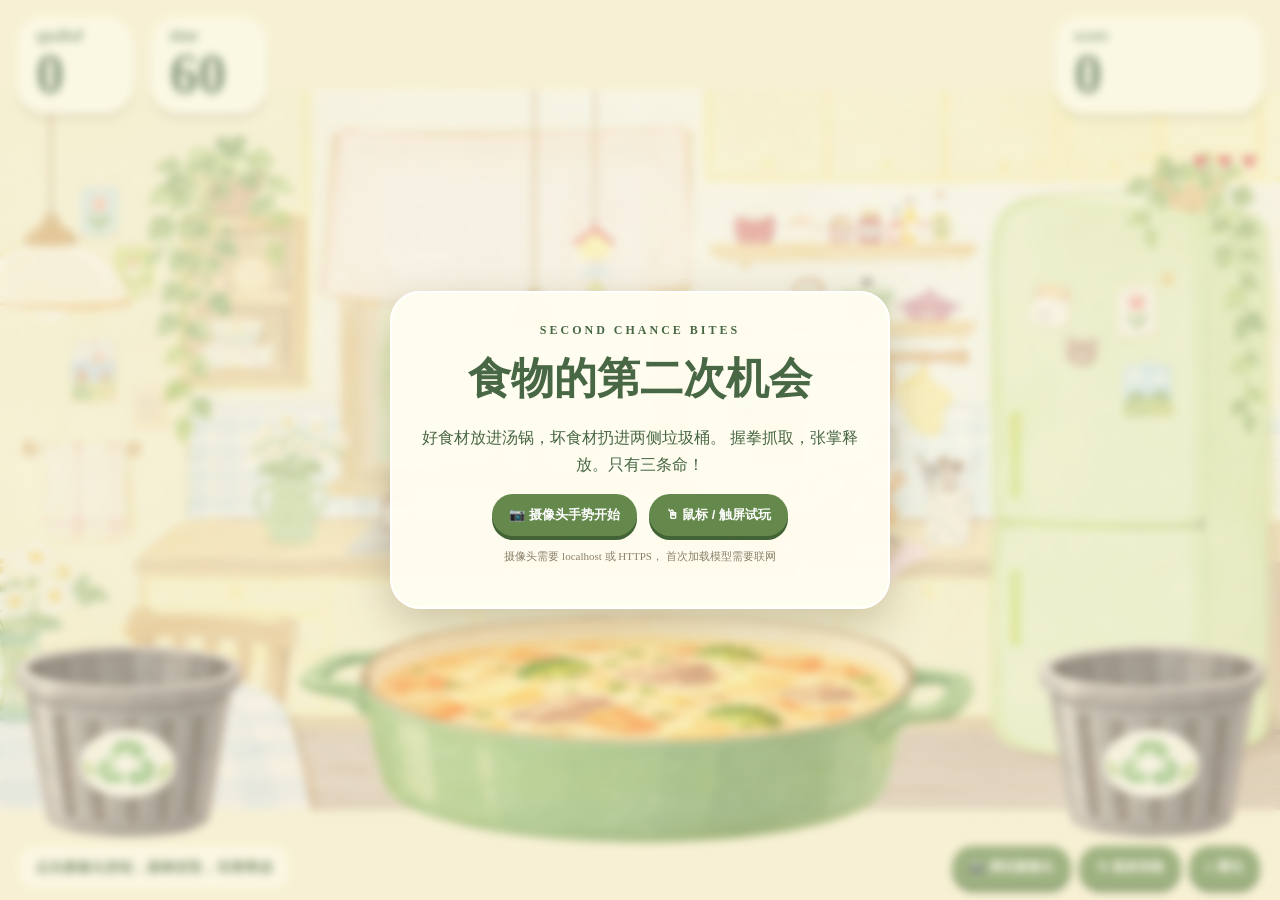
==== foood game/index.html @ 9dedc588 "Initial commit" ====
<!DOCTYPE html>
<html lang="zh-CN">
<head>
  <meta charset="UTF-8">
  <meta name="viewport"
        content="width=device-width, initial-scale=1, viewport-fit=cover">
  <meta name="theme-color" content="#f9f1d7">
  <title>SECOND CHANCE BITES</title>
  <link rel="stylesheet" href="style.css">
</head>
<body>
  <main id="game">
    <canvas id="canvas"></canvas>

    <video
      id="video"
      autoplay
      muted
      playsinline
      webkit-playsinline
    ></video>

    <canvas
      id="handPreview"
      width="320"
      height="240"
    ></canvas>

    <div id="hud">
      <div class="pill">
        <small>spoiled</small>
        <strong id="spoiled">0</strong>
      </div>

      <div class="pill">
        <small>time</small>
        <strong id="time">60</strong>
      </div>

      <div class="pill score">
        <small>score</small>
        <strong id="score">0</strong>
      </div>
    </div>

    <div id="lives">♥ ♥ ♥</div>

    <div id="bottom">
      <div id="message" role="status">
        点击摄像头按钮，握拳抓取，张掌释放
      </div>

      <div class="buttons">
        <button id="cameraBtn" type="button">
          📷 测试摄像头
        </button>

        <button id="mouseBtn" type="button">
          🖱 鼠标体验
        </button>

        <button id="restartBtn" type="button">
          ↻ 重玩
        </button>
      </div>
    </div>

    <div id="modal">
      <div class="modalCard">
        <div class="eyebrow">
          SECOND CHANCE BITES
        </div>

        <h1 id="modalTitle">
          食物的第二次机会
        </h1>

        <p id="modalText">
          好食材放进汤锅，坏食材扔进两侧垃圾桶。
          握拳抓取，张掌释放。只有三条命！
        </p>

        <div class="modalButtons">
          <button id="startCamera" type="button">
            📷 摄像头手势开始
          </button>

          <button id="startMouse" type="button">
            🖱 鼠标 / 触屏试玩
          </button>
        </div>

        <p class="footnote">
          摄像头需要 localhost 或 HTTPS，
          首次加载模型需要联网
        </p>
      </div>
    </div>
  </main>

  <script src="script.js" defer></script>
</body>
</html>
---- foood game/style.css ----
* {
  box-sizing: border-box;
}

html,
body {
  margin: 0;
  width: 100%;
  height: 100%;
  overflow: hidden;
  overscroll-behavior: none;
  background: #f9f1d7;
  font-family: Georgia, "Microsoft YaHei", serif;
}

#game {
  position: relative;
  width: 100%;
  height: 100vh;
  height: 100dvh;
  overflow: hidden;
  isolation: isolate;
  touch-action: none;
}

#canvas {
  display: block;
  width: 100%;
  height: 100%;
  touch-action: none;
}

#video,
#handPreview {
  position: absolute;
  bottom: 92px;
  right: 14px;
  width: 130px;
  aspect-ratio: 4 / 3;
  border-radius: 13px;
  border: 2px solid #fff8e7;
  pointer-events: none;
  display: none;
  z-index: 3;
}

#video {
  object-fit: cover;
  transform: scaleX(-1);
  opacity: 0.8;
}

#handPreview {
  background: transparent;
  border-color: transparent;
  z-index: 4;
}

#hud {
  position: absolute;
  inset: 16px 16px auto;
  display: flex;
  gap: 16px;
  pointer-events: none;
  z-index: 5;
}

.pill {
  background: #fffff3e8;
  border-radius: 30px;
  min-width: 118px;
  padding: 11px 20px;
  box-shadow: 0 5px 5px #594e3538;
  color: #426449;
}

.pill small {
  display: block;
  font-style: italic;
  font-weight: bold;
  font-size: 16px;
}

.pill strong {
  display: block;
  font-size: 56px;
  line-height: 1.04;
}

.pill.score {
  margin-left: auto;
  min-width: 210px;
}

#lives {
  position: absolute;
  top: 145px;
  right: 22px;
  font-size: 29px;
  color: #e06a62;
  text-shadow: 1px 2px white;
  z-index: 5;
}

#bottom {
  position: absolute;
  bottom: 12px;
  left: 0;
  right: 0;
  display: flex;
  align-items: center;
  justify-content: space-between;
  gap: 12px;
  padding: 0 20px;
  pointer-events: none;
  z-index: 6;
}

#message {
  background: #fffdf2ed;
  color: #486744;
  padding: 10px 15px;
  border-radius: 15px;
  font-size: 14px;
  font-weight: bold;
  max-width: 55%;
  line-height: 1.5;
}

.buttons {
  display: flex;
  gap: 8px;
  pointer-events: auto;
}

button {
  border: 0;
  border-radius: 30px;
  padding: 12px 17px;
  background: #65894d;
  color: #fff;
  font-weight: 800;
  cursor: pointer;
  box-shadow: 0 4px 0 #426335;
  font-size: 13px;
  touch-action: manipulation;
}

button:hover {
  filter: brightness(1.08);
}

button:disabled {
  opacity: 0.65;
  cursor: wait;
}

#modal {
  position: absolute;
  inset: 0;
  display: grid;
  place-items: center;
  background: #f6efd066;
  backdrop-filter: blur(4px);
  padding: 18px;
  z-index: 10;
}

#modal.hidden {
  display: none;
}

.modalCard {
  width: min(500px, 100%);
  text-align: center;
  background: #fffdf1f5;
  border: 2px solid white;
  border-radius: 30px;
  box-shadow: 0 14px 45px #71654455;
  padding: 30px 25px;
  color: #486744;
}

.eyebrow {
  font-size: 12px;
  letter-spacing: 3px;
  font-weight: bold;
}

.modalCard h1 {
  font-size: clamp(28px, 4vw, 43px);
  margin: 12px 0;
}

.modalCard p {
  line-height: 1.7;
}

.modalButtons {
  display: flex;
  justify-content: center;
  gap: 12px;
  flex-wrap: wrap;
}

.footnote {
  font-size: 11px;
  color: #897f69;
}

/* 平板及较窄的横屏 */
@media (max-width: 800px) {
  #hud {
    top: 10px;
    left: 10px;
    right: 10px;
    gap: 8px;
  }

  .pill {
    min-width: 76px;
    padding: 7px 12px;
    border-radius: 18px;
  }

  .pill small {
    font-size: 12px;
  }

  .pill strong {
    font-size: 34px;
  }

  .pill.score {
    min-width: 110px;
  }

  #lives {
    top: 90px;
    right: 12px;
    font-size: 23px;
  }
}

/* 手机竖屏：完整显示游戏场景 */
@media (orientation: portrait) and (max-width: 800px) {
  #game {
    width: 100vw;
    height: 100vh;
    height: 100dvh;
  }

  #hud {
    top: max(8px, env(safe-area-inset-top));
    left: 8px;
    right: 8px;
    gap: 6px;
  }

  .pill {
    flex: 0 0 auto;
    min-width: 68px;
    padding: 7px 11px;
    border-radius: 17px;
  }

  .pill small {
    font-size: 11px;
  }

  .pill strong {
    font-size: 29px;
  }

  .pill.score {
    margin-left: auto;
    min-width: 94px;
  }

  #lives {
    top: calc(max(8px, env(safe-area-inset-top)) + 74px);
    right: 12px;
    font-size: 22px;
  }

  #bottom {
    left: 0;
    right: 0;
    bottom: max(8px, env(safe-area-inset-bottom));
    display: flex;
    flex-direction: column;
    align-items: stretch;
    gap: 8px;
    padding: 0 8px;
  }

  #message {
    order: 1;
    max-width: 100%;
    width: 100%;
    padding: 8px 10px;
    text-align: center;
    font-size: 11px;
    line-height: 1.35;
    border-radius: 12px;
  }

  .buttons {
    order: 2;
    width: 100%;
    justify-content: center;
    gap: 7px;
  }

  .buttons button {
    flex: 1;
    min-width: 0;
    padding: 11px 5px;
    font-size: 11px;
    white-space: nowrap;
    border-radius: 16px;
  }

  #video,
  #handPreview {
    top: calc(max(8px, env(safe-area-inset-top)) + 122px);
    bottom: auto;
    right: 10px;
    width: clamp(100px, 29vw, 140px);
    height: auto;
    aspect-ratio: 4 / 3;
    border-radius: 11px;
  }

  .modalCard {
    width: min(380px, 100%);
    max-height: 90dvh;
    overflow-y: auto;
    padding: 24px 16px;
    border-radius: 24px;
  }

  .modalCard h1 {
    font-size: 28px;
  }

  .modalCard p {
    font-size: 13px;
  }

  .modalButtons {
    flex-direction: column;
  }

  .modalButtons button {
    width: 100%;
    padding: 13px 12px;
  }
}

/* 小屏手机 */
@media (orientation: portrait) and (max-width: 380px) {
  .pill {
    min-width: 61px;
    padding: 6px 9px;
  }

  .pill strong {
    font-size: 25px;
  }

  .pill.score {
    min-width: 84px;
  }

  .buttons button {
    font-size: 10px;
  }
}

/* 手机横屏：保留原始横向布局 */
@media (orientation: landscape) and (max-height: 500px) {
  #hud {
    top: 6px;
  }

  .pill {
    padding: 5px 10px;
  }

  .pill small {
    font-size: 10px;
  }

  .pill strong {
    font-size: 25px;
  }

  #lives {
    top: 72px;
    font-size: 20px;
  }

  #bottom {
    bottom: 5px;
    padding: 0 8px;
  }

  #message {
    padding: 7px 9px;
    font-size: 10px;
  }

  .buttons button {
    padding: 8px 10px;
    font-size: 10px;
  }

  #video,
  #handPreview {
    width: 100px;
    bottom: 62px;
  }
}
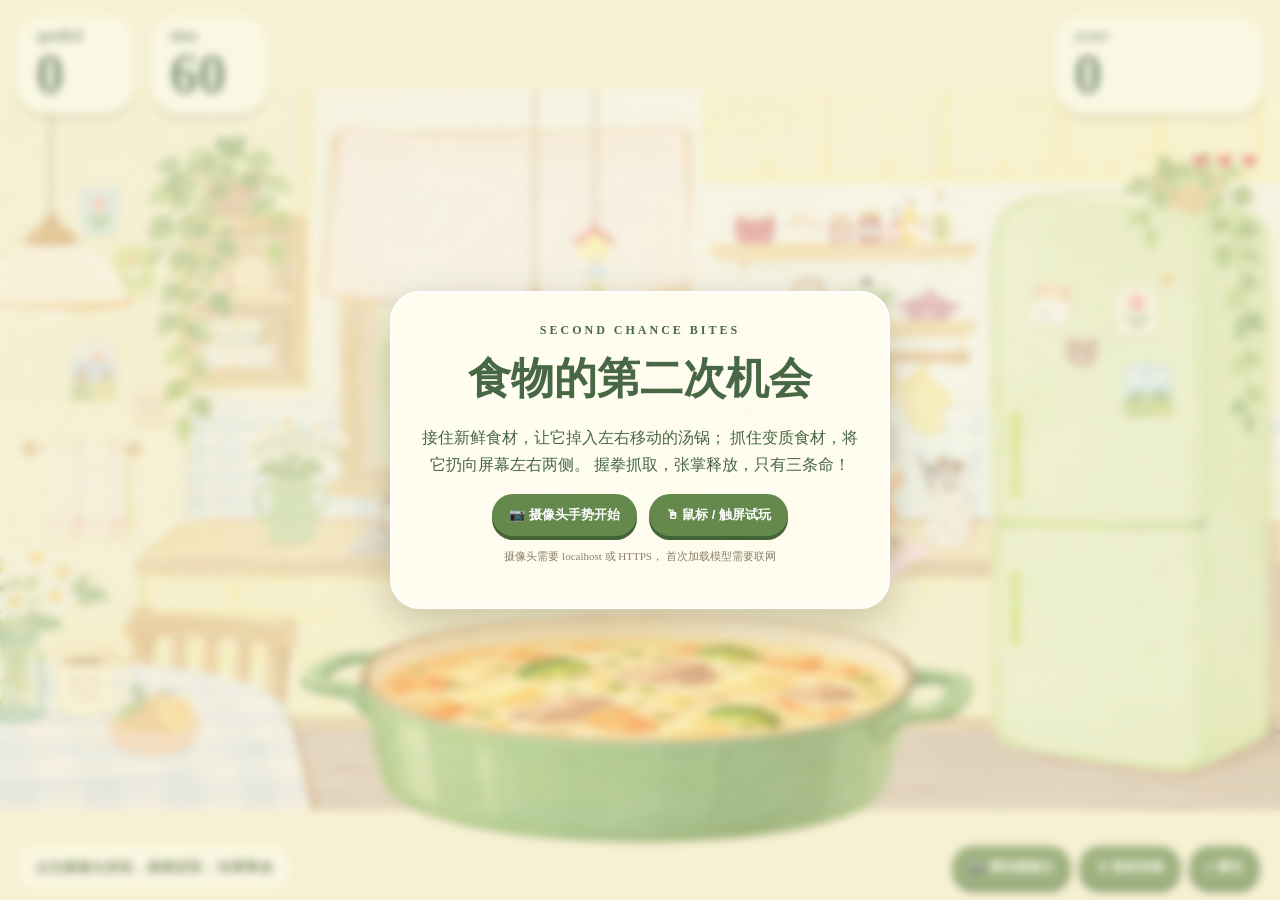
==== commit 0030aee1: "version 0.2.0" ====
--- a/foood game/index.html
+++ b/foood game/index.html
@@ -76,8 +76,9 @@
         </h1>
 
         <p id="modalText">
-          好食材放进汤锅，坏食材扔进两侧垃圾桶。
-          握拳抓取，张掌释放。只有三条命！
+          接住新鲜食材，让它掉入左右移动的汤锅；
+          抓住变质食材，将它扔向屏幕左右两侧。
+          握拳抓取，张掌释放，只有三条命！
         </p>
 
         <div class="modalButtons">
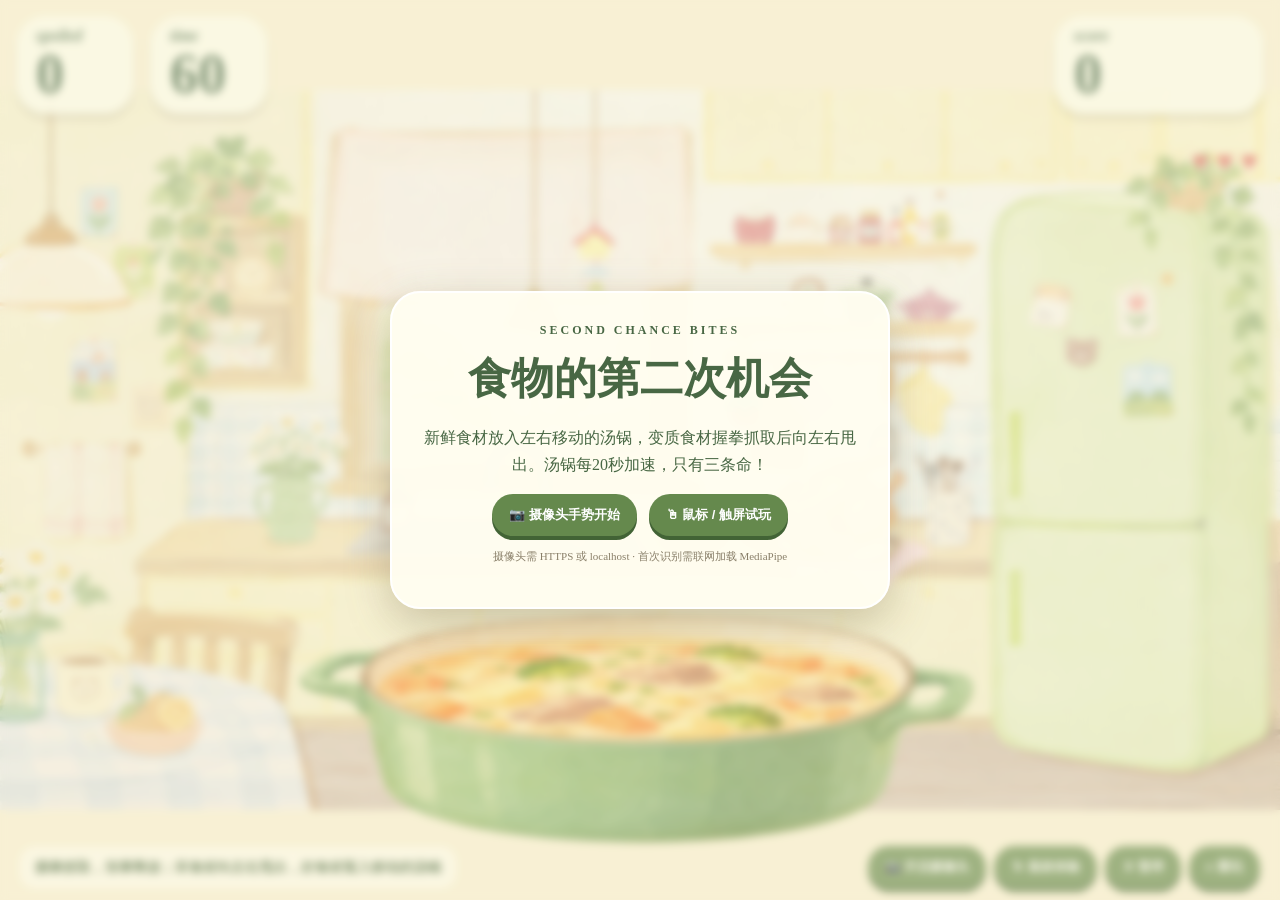
==== commit 9602e433: "version 0.9.0" ====
--- a/foood game/index.html
+++ b/foood game/index.html
@@ -1,104 +1,55 @@
-<!DOCTYPE html>
+<!doctype html>
 <html lang="zh-CN">
 <head>
-  <meta charset="UTF-8">
-  <meta name="viewport"
-        content="width=device-width, initial-scale=1, viewport-fit=cover">
-  <meta name="theme-color" content="#f9f1d7">
-  <title>SECOND CHANCE BITES</title>
+  <meta charset="utf-8">
+  <meta name="viewport" content="width=device-width,initial-scale=1,viewport-fit=cover">
+  <title>Second Chance Bites · 食物的第二次机会</title>
   <link rel="stylesheet" href="style.css">
 </head>
 <body>
-  <main id="game">
-    <canvas id="canvas"></canvas>
-
-    <video
-      id="video"
-      autoplay
-      muted
-      playsinline
-      webkit-playsinline
-    ></video>
-
-    <canvas
-      id="handPreview"
-      width="320"
-      height="240"
-    ></canvas>
-
-    <div id="hud">
-      <div class="pill">
-        <small>spoiled</small>
-        <strong id="spoiled">0</strong>
+<main id="game">
+  <canvas id="canvas" aria-label="食物分类游戏"></canvas>
+  <video id="video" autoplay muted playsinline webkit-playsinline></video>
+  <div id="hud">
+    <div class="pill"><small>spoiled</small><strong id="spoiled">0</strong></div>
+    <div class="pill"><small>time</small><strong id="time">60</strong></div>
+    <div class="pill score"><small>score</small><strong id="score">0</strong></div>
+  </div>
+  <div id="lives">♥ ♥ ♥</div>
+  <div id="bottom">
+    <div id="message">握拳抓取，张掌释放；坏食材向左右甩出，好食材落入移动的汤锅</div>
+    <div class="buttons">
+      <button id="cameraBtn" type="button">📷 开启摄像头</button>
+      <button id="mouseBtn" type="button">🖱 鼠标体验</button>
+      <button id="pauseBtn" type="button">⏸ 暂停</button>
+      <button id="restartBtn" type="button">↻ 重玩</button>
+    </div>
+  </div>
+  <div id="modal">
+    <div class="modalCard">
+      <div class="eyebrow">SECOND CHANCE BITES</div>
+      <h1 id="modalTitle">食物的第二次机会</h1>
+      <p id="modalText">新鲜食材放入左右移动的汤锅，变质食材握拳抓取后向左右甩出。汤锅每20秒加速，只有三条命！</p>
+      <div class="modalButtons">
+        <button id="startCamera" type="button">📷 摄像头手势开始</button>
+        <button id="startMouse" type="button">🖱 鼠标 / 触屏试玩</button>
       </div>
-
-      <div class="pill">
-        <small>time</small>
-        <strong id="time">60</strong>
-      </div>
-
-      <div class="pill score">
-        <small>score</small>
-        <strong id="score">0</strong>
-      </div>
+      <p class="footnote">摄像头需 HTTPS 或 localhost · 首次识别需联网加载 MediaPipe</p>
     </div>
-
-    <div id="lives">♥ ♥ ♥</div>
-
-    <div id="bottom">
-      <div id="message" role="status">
-        点击摄像头按钮，握拳抓取，张掌释放
-      </div>
-
-      <div class="buttons">
-        <button id="cameraBtn" type="button">
-          📷 测试摄像头
-        </button>
-
-        <button id="mouseBtn" type="button">
-          🖱 鼠标体验
-        </button>
-
-        <button id="restartBtn" type="button">
-          ↻ 重玩
-        </button>
-      </div>
+  </div>
+  <div id="pauseOverlay" class="hidden"><div class="modalCard"><div class="eyebrow">SECOND CHANCE BITES</div><h1>游戏已暂停</h1><p>倒计时、汤锅和食材均已暂停</p><button id="resumeBtn" type="button">▶ 继续游戏</button></div></div>
+  <div id="foodResult" class="hidden" role="dialog" aria-modal="true" aria-label="游戏结算">
+    <div class="resultCard">
+      <div class="eyebrow">SECOND CHANCE BITES</div>
+      <h2>你今天只能吃到…</h2>
+      <div class="resultImage"><img id="resultFoodImage" src="" alt="今日美食"></div>
+      <h3 id="resultFoodName"></h3>
+      <p>最终积分：<strong id="resultFinalScore">0</strong></p>
+      <p id="resultFoodMessage"></p>
+      <button id="resultRestartBtn" type="button">↻ 再玩一次</button>
     </div>
-
-    <div id="modal">
-      <div class="modalCard">
-        <div class="eyebrow">
-          SECOND CHANCE BITES
-        </div>
-
-        <h1 id="modalTitle">
-          食物的第二次机会
-        </h1>
-
-        <p id="modalText">
-          接住新鲜食材，让它掉入左右移动的汤锅；
-          抓住变质食材，将它扔向屏幕左右两侧。
-          握拳抓取，张掌释放，只有三条命！
-        </p>
-
-        <div class="modalButtons">
-          <button id="startCamera" type="button">
-            📷 摄像头手势开始
-          </button>
-
-          <button id="startMouse" type="button">
-            🖱 鼠标 / 触屏试玩
-          </button>
-        </div>
-
-        <p class="footnote">
-          摄像头需要 localhost 或 HTTPS，
-          首次加载模型需要联网
-        </p>
-      </div>
-    </div>
-  </main>
-
-  <script src="script.js" defer></script>
+  </div>
+</main>
+<script src="script.js" defer></script>
 </body>
 </html>
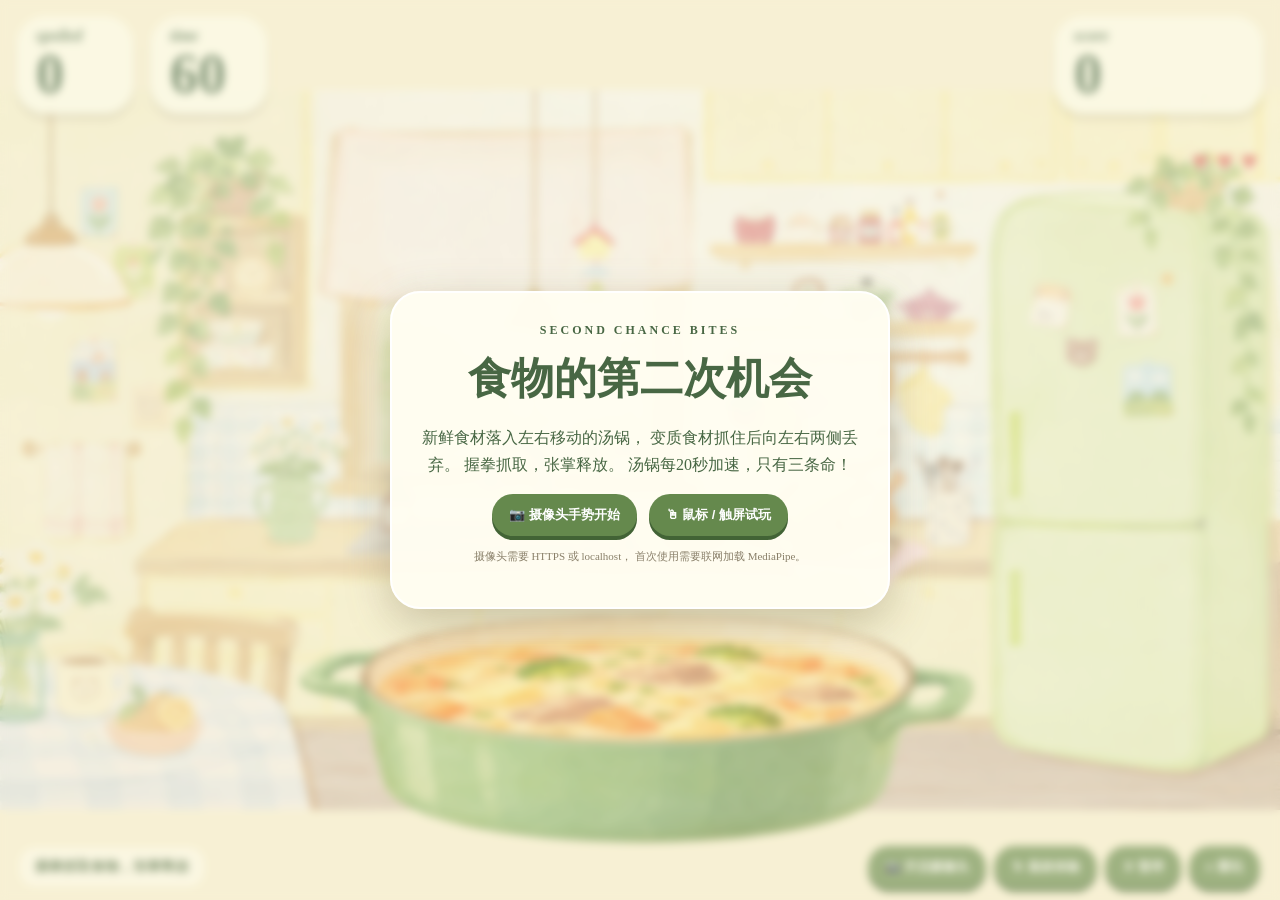
==== commit 6352ab70: "version 0.10.0" ====
--- a/foood game/index.html
+++ b/foood game/index.html
@@ -1,55 +1,165 @@
-<!doctype html>
+<!DOCTYPE html>
 <html lang="zh-CN">
 <head>
-  <meta charset="utf-8">
-  <meta name="viewport" content="width=device-width,initial-scale=1,viewport-fit=cover">
-  <title>Second Chance Bites · 食物的第二次机会</title>
+  <meta charset="UTF-8">
+  <meta name="viewport"
+        content="width=device-width, initial-scale=1.0,
+                 viewport-fit=cover">
+  <title>SECOND CHANCE BITES｜食物的第二次机会</title>
   <link rel="stylesheet" href="style.css">
 </head>
+
 <body>
-<main id="game">
-  <canvas id="canvas" aria-label="食物分类游戏"></canvas>
-  <video id="video" autoplay muted playsinline webkit-playsinline></video>
-  <div id="hud">
-    <div class="pill"><small>spoiled</small><strong id="spoiled">0</strong></div>
-    <div class="pill"><small>time</small><strong id="time">60</strong></div>
-    <div class="pill score"><small>score</small><strong id="score">0</strong></div>
-  </div>
-  <div id="lives">♥ ♥ ♥</div>
-  <div id="bottom">
-    <div id="message">握拳抓取，张掌释放；坏食材向左右甩出，好食材落入移动的汤锅</div>
-    <div class="buttons">
-      <button id="cameraBtn" type="button">📷 开启摄像头</button>
-      <button id="mouseBtn" type="button">🖱 鼠标体验</button>
-      <button id="pauseBtn" type="button">⏸ 暂停</button>
-      <button id="restartBtn" type="button">↻ 重玩</button>
+  <main id="game">
+
+    <!-- 游戏画布 -->
+    <canvas id="canvas"></canvas>
+
+    <!-- 摄像头预览 -->
+    <video
+      id="video"
+      autoplay
+      muted
+      playsinline
+      webkit-playsinline>
+    </video>
+
+    <!-- 摄像头关键点预览 -->
+    <canvas
+      id="handPreview"
+      width="320"
+      height="240">
+    </canvas>
+
+    <!-- 顶部积分信息 -->
+    <div id="hud">
+      <div class="pill">
+        <small>spoiled</small>
+        <strong id="spoiled">0</strong>
+      </div>
+
+      <div class="pill">
+        <small>time</small>
+        <strong id="time">60</strong>
+      </div>
+
+      <div class="pill score">
+        <small>score</small>
+        <strong id="score">0</strong>
+      </div>
     </div>
-  </div>
-  <div id="modal">
-    <div class="modalCard">
-      <div class="eyebrow">SECOND CHANCE BITES</div>
-      <h1 id="modalTitle">食物的第二次机会</h1>
-      <p id="modalText">新鲜食材放入左右移动的汤锅，变质食材握拳抓取后向左右甩出。汤锅每20秒加速，只有三条命！</p>
-      <div class="modalButtons">
-        <button id="startCamera" type="button">📷 摄像头手势开始</button>
-        <button id="startMouse" type="button">🖱 鼠标 / 触屏试玩</button>
+
+    <!-- 生命 -->
+    <div id="lives">♥ ♥ ♥</div>
+
+    <!-- 底部操作栏 -->
+    <div id="bottom">
+      <div id="message">
+        握拳抓取食物，张掌释放
       </div>
-      <p class="footnote">摄像头需 HTTPS 或 localhost · 首次识别需联网加载 MediaPipe</p>
+
+      <div class="buttons">
+        <button id="cameraBtn" type="button">
+          📷 开启摄像头
+        </button>
+
+        <button id="mouseBtn" type="button">
+          🖱 鼠标体验
+        </button>
+
+        <button id="pauseBtn" type="button">
+          ⏸ 暂停
+        </button>
+
+        <button id="restartBtn" type="button">
+          ↻ 重玩
+        </button>
+      </div>
     </div>
-  </div>
-  <div id="pauseOverlay" class="hidden"><div class="modalCard"><div class="eyebrow">SECOND CHANCE BITES</div><h1>游戏已暂停</h1><p>倒计时、汤锅和食材均已暂停</p><button id="resumeBtn" type="button">▶ 继续游戏</button></div></div>
-  <div id="foodResult" class="hidden" role="dialog" aria-modal="true" aria-label="游戏结算">
-    <div class="resultCard">
-      <div class="eyebrow">SECOND CHANCE BITES</div>
-      <h2>你今天只能吃到…</h2>
-      <div class="resultImage"><img id="resultFoodImage" src="" alt="今日美食"></div>
-      <h3 id="resultFoodName"></h3>
-      <p>最终积分：<strong id="resultFinalScore">0</strong></p>
-      <p id="resultFoodMessage"></p>
-      <button id="resultRestartBtn" type="button">↻ 再玩一次</button>
+
+    <!-- 开始弹窗 -->
+    <div id="modal">
+      <div class="modalCard">
+        <div class="eyebrow">
+          SECOND CHANCE BITES
+        </div>
+
+        <h1 id="modalTitle">
+          食物的第二次机会
+        </h1>
+
+        <p id="modalText">
+          新鲜食材落入左右移动的汤锅，
+          变质食材抓住后向左右两侧丢弃。
+          握拳抓取，张掌释放。
+          汤锅每20秒加速，只有三条命！
+        </p>
+
+        <div class="modalButtons">
+          <button id="startCamera" type="button">
+            📷 摄像头手势开始
+          </button>
+
+          <button id="startMouse" type="button">
+            🖱 鼠标 / 触屏试玩
+          </button>
+        </div>
+
+        <p class="footnote">
+          摄像头需要 HTTPS 或 localhost，
+          首次使用需要联网加载 MediaPipe。
+        </p>
+      </div>
     </div>
-  </div>
-</main>
-<script src="script.js" defer></script>
+
+    <!-- 暂停提示 -->
+    <div id="pauseOverlay" class="hidden">
+      <div class="pauseCard">
+        <h2>游戏已暂停</h2>
+        <p>点击继续，重新开始拯救食物！</p>
+        <button id="resumeBtn" type="button">
+          ▶ 继续游戏
+        </button>
+      </div>
+    </div>
+
+    <!-- 最终美食结算 -->
+    <div id="foodResult" class="food-result hidden">
+      <div class="food-result-card">
+
+        <div class="food-result-eyebrow">
+          SECOND CHANCE BITES
+        </div>
+
+        <h2>你今天只能吃到...</h2>
+
+        <div class="food-result-image-wrap">
+          <img
+            id="resultFoodImage"
+            src=""
+            alt="今日美食">
+        </div>
+
+        <h3 id="resultFoodName">
+          今日美食
+        </h3>
+
+        <p class="food-result-score">
+          最终积分：
+          <span id="resultFinalScore">0</span>
+        </p>
+
+        <p id="resultFoodMessage"></p>
+
+        <button id="resultRestartBtn" type="button">
+          ↻ 再玩一次
+        </button>
+
+      </div>
+    </div>
+
+  </main>
+
+  <script src="script.js" defer></script>
 </body>
 </html>
--- a/foood game/style.css
+++ b/foood game/style.css
@@ -8,7 +8,6 @@
   width: 100%;
   height: 100%;
   overflow: hidden;
-  overscroll-behavior: none;
   background: #f9f1d7;
   font-family: Georgia, "Microsoft YaHei", serif;
 }
@@ -16,11 +15,8 @@
 #game {
   position: relative;
   width: 100%;
-  height: 100vh;
   height: 100dvh;
   overflow: hidden;
-  isolation: isolate;
-  touch-action: none;
 }
 
 #canvas {
@@ -30,31 +26,35 @@
   touch-action: none;
 }
 
-#video,
+/* 摄像头 */
+
+#video {
+  position: absolute;
+  right: 14px;
+  bottom: 92px;
+  width: 160px;
+  aspect-ratio: 4 / 3;
+  object-fit: cover;
+  transform: scaleX(-1);
+  border: 2px solid #fff8e7;
+  border-radius: 13px;
+  display: none;
+  opacity: 0.85;
+  pointer-events: none;
+}
+
 #handPreview {
   position: absolute;
+  right: 14px;
   bottom: 92px;
-  right: 14px;
-  width: 130px;
+  width: 160px;
   aspect-ratio: 4 / 3;
   border-radius: 13px;
-  border: 2px solid #fff8e7;
+  display: none;
   pointer-events: none;
-  display: none;
-  z-index: 3;
-}
-
-#video {
-  object-fit: cover;
-  transform: scaleX(-1);
-  opacity: 0.8;
-}
-
-#handPreview {
-  background: transparent;
-  border-color: transparent;
-  z-index: 4;
-}
+}
+
+/* 顶部信息 */
 
 #hud {
   position: absolute;
@@ -62,11 +62,10 @@
   display: flex;
   gap: 16px;
   pointer-events: none;
-  z-index: 5;
 }
 
 .pill {
-  background: #fffff3e8;
+  background: rgba(255, 255, 243, 0.93);
   border-radius: 30px;
   min-width: 118px;
   padding: 11px 20px;
@@ -99,8 +98,10 @@
   font-size: 29px;
   color: #e06a62;
   text-shadow: 1px 2px white;
-  z-index: 5;
-}
+  pointer-events: none;
+}
+
+/* 底部操作栏 */
 
 #bottom {
   position: absolute;
@@ -113,18 +114,16 @@
   gap: 12px;
   padding: 0 20px;
   pointer-events: none;
-  z-index: 6;
 }
 
 #message {
-  background: #fffdf2ed;
+  background: rgba(255, 253, 242, 0.93);
   color: #486744;
   padding: 10px 15px;
   border-radius: 15px;
   font-size: 14px;
   font-weight: bold;
   max-width: 55%;
-  line-height: 1.5;
 }
 
 .buttons {
@@ -138,12 +137,11 @@
   border-radius: 30px;
   padding: 12px 17px;
   background: #65894d;
-  color: #fff;
+  color: white;
   font-weight: 800;
   cursor: pointer;
   box-shadow: 0 4px 0 #426335;
   font-size: 13px;
-  touch-action: manipulation;
 }
 
 button:hover {
@@ -152,28 +150,30 @@
 
 button:disabled {
   opacity: 0.65;
-  cursor: wait;
-}
+  cursor: not-allowed;
+}
+
+/* 开始弹窗 */
 
 #modal {
   position: absolute;
   inset: 0;
+  z-index: 100;
   display: grid;
   place-items: center;
-  background: #f6efd066;
+  background: rgba(246, 239, 208, 0.4);
   backdrop-filter: blur(4px);
   padding: 18px;
-  z-index: 10;
-}
-
-#modal.hidden {
-  display: none;
+}
+
+.hidden {
+  display: none !important;
 }
 
 .modalCard {
   width: min(500px, 100%);
   text-align: center;
-  background: #fffdf1f5;
+  background: rgba(255, 253, 241, 0.97);
   border: 2px solid white;
   border-radius: 30px;
   box-shadow: 0 14px 45px #71654455;
@@ -208,60 +208,130 @@
   color: #897f69;
 }
 
-/* 平板及较窄的横屏 */
-@media (max-width: 800px) {
+/* 暂停弹窗 */
+
+#pauseOverlay {
+  position: absolute;
+  inset: 0;
+  z-index: 200;
+  display: grid;
+  place-items: center;
+  background: rgba(35, 43, 30, 0.42);
+  backdrop-filter: blur(5px);
+  padding: 20px;
+}
+
+.pauseCard {
+  width: min(380px, 92vw);
+  background: #fffdf0;
+  border-radius: 28px;
+  padding: 35px 25px;
+  text-align: center;
+  color: #456346;
+  box-shadow: 0 15px 45px #35452d33;
+}
+
+.pauseCard h2 {
+  font-size: 30px;
+  margin: 0 0 12px;
+}
+
+.pauseCard p {
+  font-size: 15px;
+  line-height: 1.7;
+  margin-bottom: 24px;
+}
+
+/* 最终美食结算 */
+
+.food-result {
+  position: absolute;
+  inset: 0;
+  z-index: 1000;
+  display: flex;
+  justify-content: center;
+  align-items: center;
+  padding: 20px;
+  background: rgba(35, 43, 30, 0.52);
+  backdrop-filter: blur(8px);
+}
+
+.food-result-card {
+  width: min(430px, 92vw);
+  max-height: 90vh;
+  overflow-y: auto;
+  padding: 28px 25px;
+  border-radius: 28px;
+  background: #fffdf0;
+  box-shadow: 0 20px 70px rgba(30, 45, 20, 0.25);
+  text-align: center;
+  color: #456346;
+}
+
+.food-result-eyebrow {
+  font-size: 12px;
+  font-weight: bold;
+  letter-spacing: 2px;
+  opacity: 0.65;
+}
+
+.food-result-card h2 {
+  margin: 14px 0 8px;
+  font-size: 26px;
+  font-weight: 700;
+}
+
+.food-result-image-wrap {
+  width: 100%;
+  height: 250px;
+  display: flex;
+  justify-content: center;
+  align-items: center;
+  margin: 10px 0;
+}
+
+.food-result-image-wrap img {
+  width: 100%;
+  height: 100%;
+  object-fit: contain;
+}
+
+.food-result-card h3 {
+  font-size: 24px;
+  margin: 10px 0;
+}
+
+.food-result-score {
+  font-size: 17px;
+  font-weight: bold;
+}
+
+#resultFoodMessage {
+  font-size: 14px;
+  line-height: 1.7;
+  opacity: 0.8;
+}
+
+#resultRestartBtn {
+  margin-top: 14px;
+  padding: 13px 36px;
+  font-size: 16px;
+}
+
+/* 手机竖屏适配 */
+
+@media (max-width: 680px) {
   #hud {
-    top: 10px;
-    left: 10px;
-    right: 10px;
-    gap: 8px;
+    top: 8px;
+    left: 7px;
+    right: 7px;
+    gap: 6px;
   }
 
   .pill {
-    min-width: 76px;
-    padding: 7px 12px;
-    border-radius: 18px;
-  }
-
-  .pill small {
-    font-size: 12px;
-  }
-
-  .pill strong {
-    font-size: 34px;
-  }
-
-  .pill.score {
-    min-width: 110px;
-  }
-
-  #lives {
-    top: 90px;
-    right: 12px;
-    font-size: 23px;
-  }
-}
-
-/* 手机竖屏：完整显示游戏场景 */
-@media (orientation: portrait) and (max-width: 800px) {
-  #game {
-    width: 100vw;
-    height: 100vh;
-    height: 100dvh;
-  }
-
-  #hud {
-    top: max(8px, env(safe-area-inset-top));
-    left: 8px;
-    right: 8px;
-    gap: 6px;
-  }
-
-  .pill {
-    flex: 0 0 auto;
-    min-width: 68px;
-    padding: 7px 11px;
-    border-radius: 17px;
+    border-radius: 16px;
+    padding: 6px 10px;
+    min-width: 66px;
   }
 
   .pill small {
@@ -269,156 +339,69 @@
   }
 
   .pill strong {
-    font-size: 29px;
+    font-size: 30px;
   }
 
   .pill.score {
-    margin-left: auto;
-    min-width: 94px;
+    min-width: 100px;
   }
 
   #lives {
-    top: calc(max(8px, env(safe-area-inset-top)) + 74px);
-    right: 12px;
-    font-size: 22px;
+    top: 80px;
+    right: 10px;
+    font-size: 21px;
   }
 
   #bottom {
-    left: 0;
-    right: 0;
-    bottom: max(8px, env(safe-area-inset-bottom));
-    display: flex;
-    flex-direction: column;
-    align-items: stretch;
-    gap: 8px;
-    padding: 0 8px;
+    padding: 0 7px;
+    bottom: 8px;
+    display: block;
   }
 
   #message {
-    order: 1;
-    max-width: 100%;
-    width: 100%;
-    padding: 8px 10px;
+    font-size: 11px;
+    max-width: none;
     text-align: center;
+    padding: 7px;
+    margin-bottom: 8px;
+  }
+
+  .buttons {
+    justify-content: center;
+    flex-wrap: wrap;
+    gap: 5px;
+  }
+
+  .buttons button {
     font-size: 11px;
-    line-height: 1.35;
-    border-radius: 12px;
-  }
-
-  .buttons {
-    order: 2;
-    width: 100%;
-    justify-content: center;
-    gap: 7px;
-  }
-
-  .buttons button {
-    flex: 1;
-    min-width: 0;
-    padding: 11px 5px;
-    font-size: 11px;
-    white-space: nowrap;
-    border-radius: 16px;
+    padding: 9px 11px;
   }
 
   #video,
   #handPreview {
-    top: calc(max(8px, env(safe-area-inset-top)) + 122px);
-    bottom: auto;
-    right: 10px;
-    width: clamp(100px, 29vw, 140px);
-    height: auto;
-    aspect-ratio: 4 / 3;
-    border-radius: 11px;
+    bottom: 120px;
+    right: 8px;
+    width: 110px;
   }
 
   .modalCard {
-    width: min(380px, 100%);
-    max-height: 90dvh;
-    overflow-y: auto;
-    padding: 24px 16px;
-    border-radius: 24px;
-  }
-
-  .modalCard h1 {
-    font-size: 28px;
-  }
-
-  .modalCard p {
-    font-size: 13px;
-  }
-
-  .modalButtons {
-    flex-direction: column;
-  }
-
-  .modalButtons button {
-    width: 100%;
-    padding: 13px 12px;
-  }
-}
-
-/* 小屏手机 */
-@media (orientation: portrait) and (max-width: 380px) {
-  .pill {
-    min-width: 61px;
-    padding: 6px 9px;
-  }
-
-  .pill strong {
-    font-size: 25px;
-  }
-
-  .pill.score {
-    min-width: 84px;
-  }
-
-  .buttons button {
-    font-size: 10px;
-  }
-}
-
-/* 手机横屏：保留原始横向布局 */
-@media (orientation: landscape) and (max-height: 500px) {
-  #hud {
-    top: 6px;
-  }
-
-  .pill {
-    padding: 5px 10px;
-  }
-
-  .pill small {
-    font-size: 10px;
-  }
-
-  .pill strong {
-    font-size: 25px;
-  }
-
-  #lives {
-    top: 72px;
+    padding: 20px 13px;
+  }
+
+  .food-result-card {
+    padding: 20px 16px;
+    border-radius: 22px;
+  }
+
+  .food-result-card h2 {
+    font-size: 21px;
+  }
+
+  .food-result-image-wrap {
+    height: 210px;
+  }
+
+  .food-result-card h3 {
     font-size: 20px;
   }
-
-  #bottom {
-    bottom: 5px;
-    padding: 0 8px;
-  }
-
-  #message {
-    padding: 7px 9px;
-    font-size: 10px;
-  }
-
-  .buttons button {
-    padding: 8px 10px;
-    font-size: 10px;
-  }
-
-  #video,
-  #handPreview {
-    width: 100px;
-    bottom: 62px;
-  }
 }
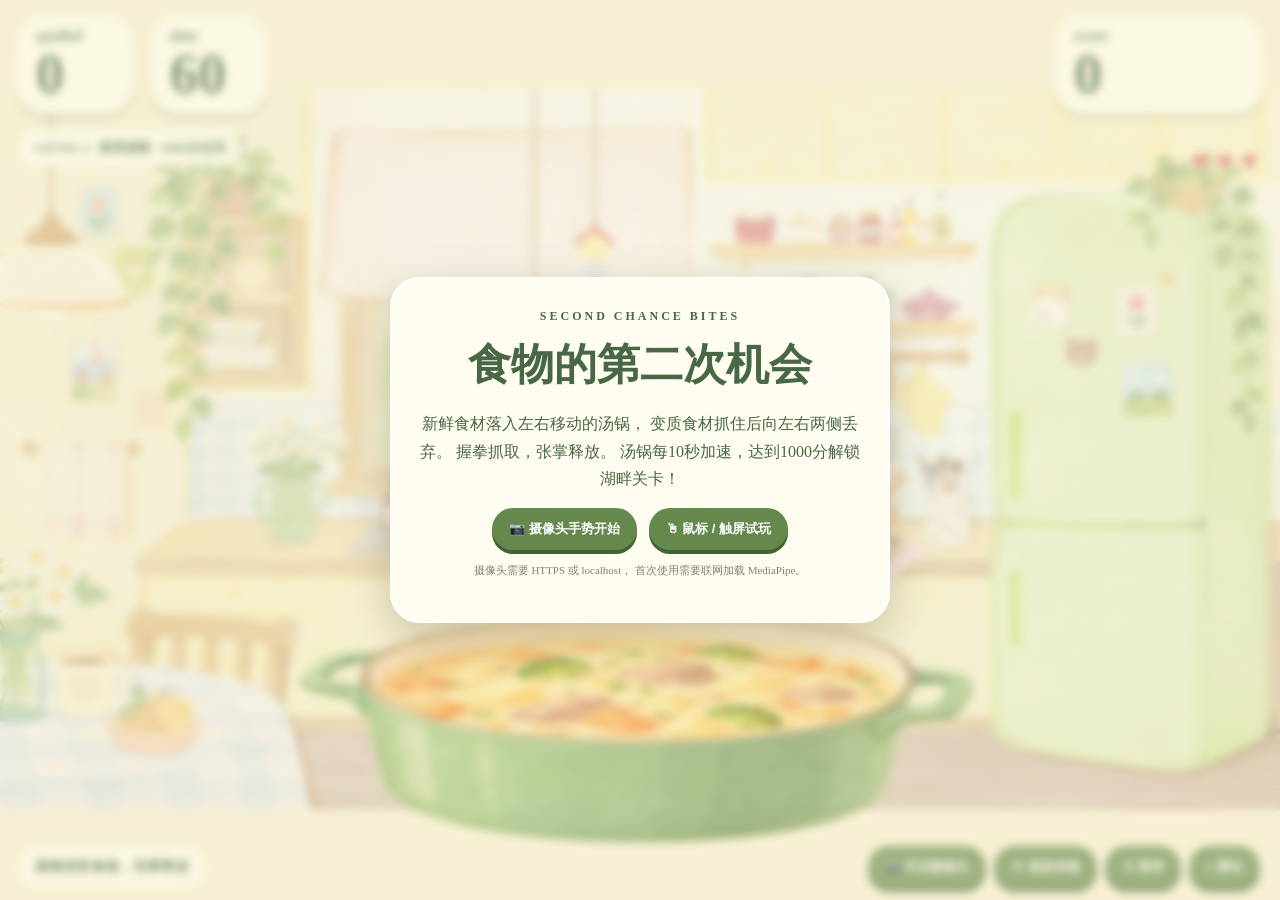
==== commit dba2f4f2: "version 0.12.0(new game level 2)" ====
--- a/foood game/index.html
+++ b/foood game/index.html
@@ -92,7 +92,7 @@
           新鲜食材落入左右移动的汤锅，
           变质食材抓住后向左右两侧丢弃。
           握拳抓取，张掌释放。
-          汤锅每20秒加速，只有三条命！
+          汤锅每10秒加速，达到1000分解锁湖畔关卡！
         </p>
 
         <div class="modalButtons">
@@ -122,6 +122,37 @@
         </button>
       </div>
     </div>
+
+    <!-- 关卡信息 -->
+    <div id="stageBadge">LEVEL 1 · 厨房拯救 · 1000分过关</div>
+    <div id="bodyGuide" class="hidden">双臂向左伸 ← 左移　|　双臂向右伸 → 右移</div>
+
+    <!-- 过关抽卡 -->
+    <section id="levelTransition" class="hidden">
+      <div class="transitionCard">
+        <div class="eyebrow">LEVEL COMPLETE</div>
+        <h2>第一关挑战成功！</h2>
+        <p>正在抽取你的幸运菜品…</p>
+        <div class="cardWheel" id="cardWheel"></div>
+        <div id="luckyReveal" class="hidden">
+          <img id="luckyImage" alt="幸运菜品">
+          <h3 id="luckyName"></h3>
+          <p>幸运美食已解锁，准备前往湖畔露营！</p>
+        </div>
+        <button id="enterLevel2" disabled>🎪 进入第二关</button>
+      </div>
+    </section>
+
+    <!-- 排行榜 -->
+    <section id="rankingOverlay" class="hidden">
+      <div class="rankCard">
+        <div class="eyebrow">SECOND CHANCE BITES</div>
+        <h2>🏆 无限模式排行榜</h2>
+        <p id="rankSummary"></p>
+        <ol id="rankingList"></ol>
+        <button id="rankRestart">↻ 再玩一次</button>
+      </div>
+    </section>
 
     <!-- 最终美食结算 -->
     <div id="foodResult" class="food-result hidden">
@@ -160,6 +191,7 @@
 
   </main>
 
+  <script src="level2.js" defer></script>
   <script src="script.js" defer></script>
 </body>
 </html>
--- a/foood game/style.css
+++ b/foood game/style.css
@@ -404,4 +404,22 @@
   .food-result-card h3 {
     font-size: 20px;
   }
-}+}
+/* ===== 新关卡 UI ===== */
+#stageBadge{position:absolute;top:130px;left:20px;z-index:12;background:#fffdf1ec;color:#436349;border-radius:20px;padding:9px 16px;font-size:13px;font-weight:800;pointer-events:none}
+#bodyGuide{position:absolute;top:176px;left:50%;transform:translateX(-50%);z-index:12;background:#fffdf1e8;color:#466349;border-radius:22px;padding:10px 20px;text-align:center;font-size:15px;font-weight:800;white-space:nowrap;pointer-events:none}
+#levelTransition,#rankingOverlay{position:absolute;inset:0;z-index:900;background:#283d2bbd;backdrop-filter:blur(8px);display:grid;place-items:center;padding:14px}
+.transitionCard,.rankCard{width:min(560px,96vw);max-height:94dvh;overflow:auto;background:#fffdf0;border:3px solid #fff;border-radius:28px;box-shadow:0 20px 65px #1e34265c;padding:24px;text-align:center;color:#476348}
+.transitionCard h2,.rankCard h2{font-size:clamp(23px,3vw,34px);margin:12px 0}
+.cardWheel{height:225px;position:relative;perspective:900px;overflow:hidden;margin:16px 0}
+.spinCard{position:absolute;top:26px;left:calc(50% - 83px);width:166px;height:170px;border-radius:16px;background:#fff5d9;box-shadow:0 6px 18px #2c35283d;display:grid;place-items:center;animation:cardSpin 1.1s linear infinite;animation-delay:var(--delay);transform-origin:50% 130px}
+.spinCard img{width:95%;height:95%;object-fit:contain}
+@keyframes cardSpin{from{transform:rotateY(0deg) translateX(90px) rotateZ(-12deg)}to{transform:rotateY(360deg) translateX(90px) rotateZ(12deg)}}
+#luckyReveal img{height:180px;width:100%;object-fit:contain;animation:luckyPop .6s ease-out both}
+@keyframes luckyPop{from{transform:scale(.45) rotate(-12deg);opacity:0}to{transform:scale(1) rotate(0);opacity:1}}
+#enterLevel2:disabled{opacity:.4;cursor:wait}
+#rankingList{padding-left:0;list-style:none;max-height:40vh;overflow:auto}
+#rankingList li{display:flex;justify-content:space-between;gap:10px;background:#f2f3df;border-radius:14px;margin:8px 0;padding:12px 14px;font-size:15px}
+#rankingList li.current{background:#d9eabb;font-weight:800}
+#rankSummary{font-weight:700}
+@media(max-width:680px){#stageBadge{top:78px;left:8px;font-size:10px;padding:6px 9px}#bodyGuide{top:116px;font-size:10px;padding:7px;max-width:98%;white-space:normal}.cardWheel{height:180px}.spinCard{width:125px;height:130px;left:calc(50% - 62px)}#luckyReveal img{height:140px}}
